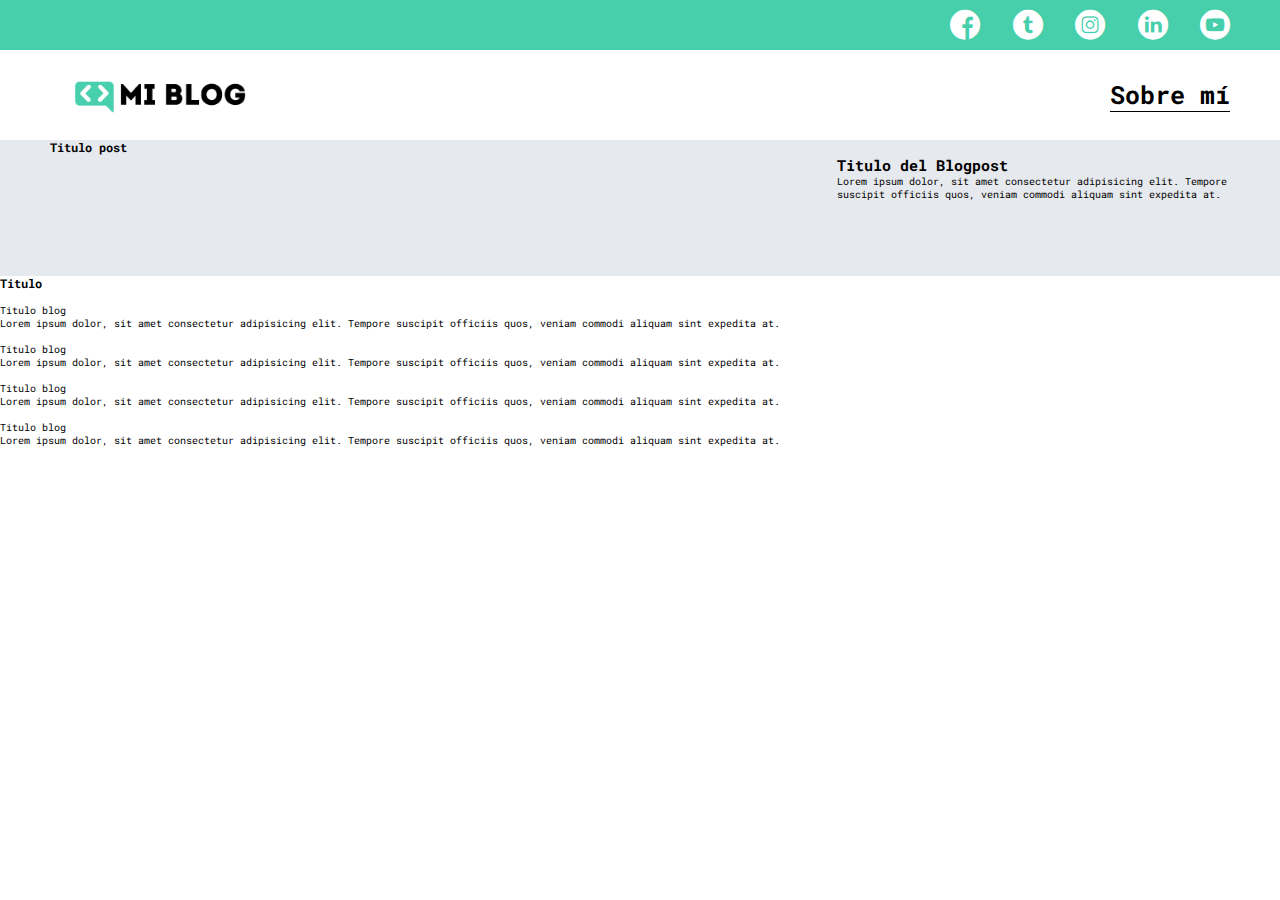
==== page.html @ 22873682 "primer commit" ====
<!DOCTYPE html>
<html lang="en">
<head>
    <meta charset="UTF-8">
    <meta http-equiv="X-UA-Compatible" content="IE=edge">
    <meta name="viewport" content="width=device-width, initial-scale=1.0">
    <link rel="stylesheet" href="css/main-style.css">
    <link rel="stylesheet" href="assets/css/font/flaticon.css">
    <link rel="preconnect" href="https://fonts.googleapis.com">
    <link rel="preconnect" href="https://fonts.gstatic.com" crossorigin>
    <link href="https://fonts.googleapis.com/css2?family=Roboto+Mono:wght@400;500&family=Roboto+Slab:wght@400;500&family=Roboto:wght@400;500;700&display=swap" rel="stylesheet">
    <title>Blogs</title>
</head>
<header>
    <section class="header-icons-container">
        <div class="icons">
            <a href="" ><span class="flaticon-001-facebook"></span></a>
            <a href="" ><span class="flaticon-002-twitter"></span></a>
            <a href="" ><span class="flaticon-011-instagram"></span></a>
            <a href="" ><span class="flaticon-010-linkedin"></span></a>
            <a href="" ><span class="flaticon-008-youtube"></span></a>
        </div>
    </section>
    <nav>
        <section class="nav-logo-container">
            <a href="#"><img src="assets/img/Logo-negro.png" alt=""></a>
        </section>
        <section class="profile-link">
            <a href="">Sobre mí</a>
        </section>
    </nav>
</header>


<body>
    <main class="blogs-main">
        <section class="blogs-news-container">
            <div class="blogs-main-new">
                <h3>
                    Titulo post
                </h3>

                <div class="blogs-new-img">
                    <img src="" alt="">
                
            </div>
                <div class="blogs-new-info">
                <h2> Titulo del Blogpost</h2>
                <p>Lorem ipsum dolor, sit amet consectetur adipisicing elit. 
                    Tempore suscipit officiis quos, veniam commodi aliquam
                    sint expedita at.</p>
                <a class="blogs-button" href=""></a>
                </div>

            </div>
        </section>

        <section class="blogs-post-container">
            <div>
                <h3>Titulo</h3>
                <article class="post-container">
                    <img src="" alt="">
                    <p>Titulo blog</p>
                    <p>Lorem ipsum dolor, sit amet consectetur adipisicing elit. 
                    Tempore suscipit officiis quos, veniam commodi aliquam
                    sint expedita at. </p>
                    <a href=""></a>
                </article>
            </div>

            <article class="post-container">
                <img src="" alt="">
                <p>Titulo blog</p>
                <p>Lorem ipsum dolor, sit amet consectetur adipisicing elit. 
                Tempore suscipit officiis quos, veniam commodi aliquam
                sint expedita at. </p>
                <a href=""></a>
            </article>
        

            <article class="post-container">
                <img src="" alt="">
                <p>Titulo blog</p>
                <p>Lorem ipsum dolor, sit amet consectetur adipisicing elit. 
                Tempore suscipit officiis quos, veniam commodi aliquam
                sint expedita at. </p>
                <a href=""></a>
                </article>
        


            <article class="post-container">
                <img src="" alt="">
                <p>Titulo blog</p>
                <p>Lorem ipsum dolor, sit amet consectetur adipisicing elit. 
                Tempore suscipit officiis quos, veniam commodi aliquam
                    sint expedita at. </p>
                <a href=""></a>
            </article>
    

        </section>
    </main>
    <footer>
        <p></p>
    </footer>

</body>
</html>
---- css/main-style.css ----
/* font-family: 'Roboto', sans-serif;
    font-family: 'Roboto Slab', serif; */


*{
    box-sizing: border-box;
    padding: 0;
    margin: 0;
    font-family: 'Roboto Mono', monospace;
}

html{
    font-size: 62.5%;
}

a{
    text-decoration: none;
    display: inline;
    color: black;
}

header{
    width: 100%;
    height: 14rem;
    display: grid;
    grid-template-rows: 1fr 1fr;

}

header .header-icons-container{
    width: 100%;
    height: 5rem;
    display: grid;
    background-color: #47cfac;
}

header .header-icons-container .icons{
    width: 30rem;
    height: auto;
    display: flex;
    justify-items: flex-end;
    align-items: center;
    justify-content: space-between;
    justify-self: end;
    margin-right: 5rem;
}

header .header-icons-container .icons span{
    color: white;
}

nav{
    display: grid;
    grid-template-columns: 1fr 1fr;
    height: 9rem;
}

nav .nav-logo-container{
    margin-left: 5rem;
}

nav .nav-logo-container img{
    width: 22rem;
    margin-top: 1rem;
}

nav .profile-link{
    display: flex;
    align-items: center;
    justify-content: flex-end;
    margin-right: 5rem;
}

nav .profile-link a{
     color: black;
     font-weight: bold;
     border-bottom: 1px solid black;
     font-size: 2.5rem;

}

.home-main{
    height: calc( 100vh - 14rem );
    background-image: url(../assets/img/Cover.png);
    background-size: cover;
    background-position: center;
    background-repeat: no-repeat;
    display: flex;
    align-items: center;
    justify-content: center;
}

main .main-title{
  
    
    
   font-size: 4rem;
   color: white;
   letter-spacing: 10px;
   text-align: center;
}


main .main-container-button {    
    display: flex;
    justify-content: center;
    margin-top: 2rem;
}

main .main-container-button a {    
    font-size: 2.5rem;
    font-weight: bolder;
    background-color: #47cfac;
    padding: 1rem;

}


.blogs-main{
    display: grid;

}

.blogs-news-container{
    background-color: #e6e9ed;
    padding: 0 5rem 4rem;
}

.blogs-main-new{
    display: grid;
    grid-template-columns: 2fr 1fr;
    grid-template-rows: 2fr;

}

.blogs-new-img{
    grid-column: 1;
}

.blogs-new-img img{

}

.blogs-new-info{
    grid-column: 2;

}

.blogs-new-info p{
    margin-bottom: 3.5rem;
}
---- assets/css/font/flaticon.css ----
/*
  	Flaticon icon font: Flaticon
  	Creation date: 20/12/2018 09:27
  	*/

@font-face {
  font-family: "Flaticon";
  src: url("./Flaticon.eot");
  src: url("./Flaticon.eot?#iefix") format("embedded-opentype"),
       url("./Flaticon.woff") format("woff"),
       url("./Flaticon.ttf") format("truetype"),
       url("./Flaticon.svg#Flaticon") format("svg");
  font-weight: normal;
  font-style: normal;
}

@media screen and (-webkit-min-device-pixel-ratio:0) {
  @font-face {
    font-family: "Flaticon";
    src: url("./Flaticon.svg#Flaticon") format("svg");
  }
}

[class^="flaticon-"]:before, [class*=" flaticon-"]:before,
[class^="flaticon-"]:after, [class*=" flaticon-"]:after {   
  font-family: Flaticon;
        font-size: 30px;
font-style: normal;
margin-left: 20px;
}

.flaticon-001-facebook:before { content: "\f100"; }
.flaticon-002-twitter:before { content: "\f101"; }
.flaticon-003-whatsapp:before { content: "\f102"; }
.flaticon-004-groupme:before { content: "\f103"; }
.flaticon-005-kik:before { content: "\f104"; }
.flaticon-006-skype:before { content: "\f105"; }
.flaticon-007-periscope:before { content: "\f106"; }
.flaticon-008-youtube:before { content: "\f107"; }
.flaticon-009-itunes:before { content: "\f108"; }
.flaticon-010-linkedin:before { content: "\f109"; }
.flaticon-011-instagram:before { content: "\f10a"; }
.flaticon-012-messenger:before { content: "\f10b"; }
.flaticon-013-twitter-1:before { content: "\f10c"; }
.flaticon-014-snapchat:before { content: "\f10d"; }
.flaticon-015-reddit:before { content: "\f10e"; }
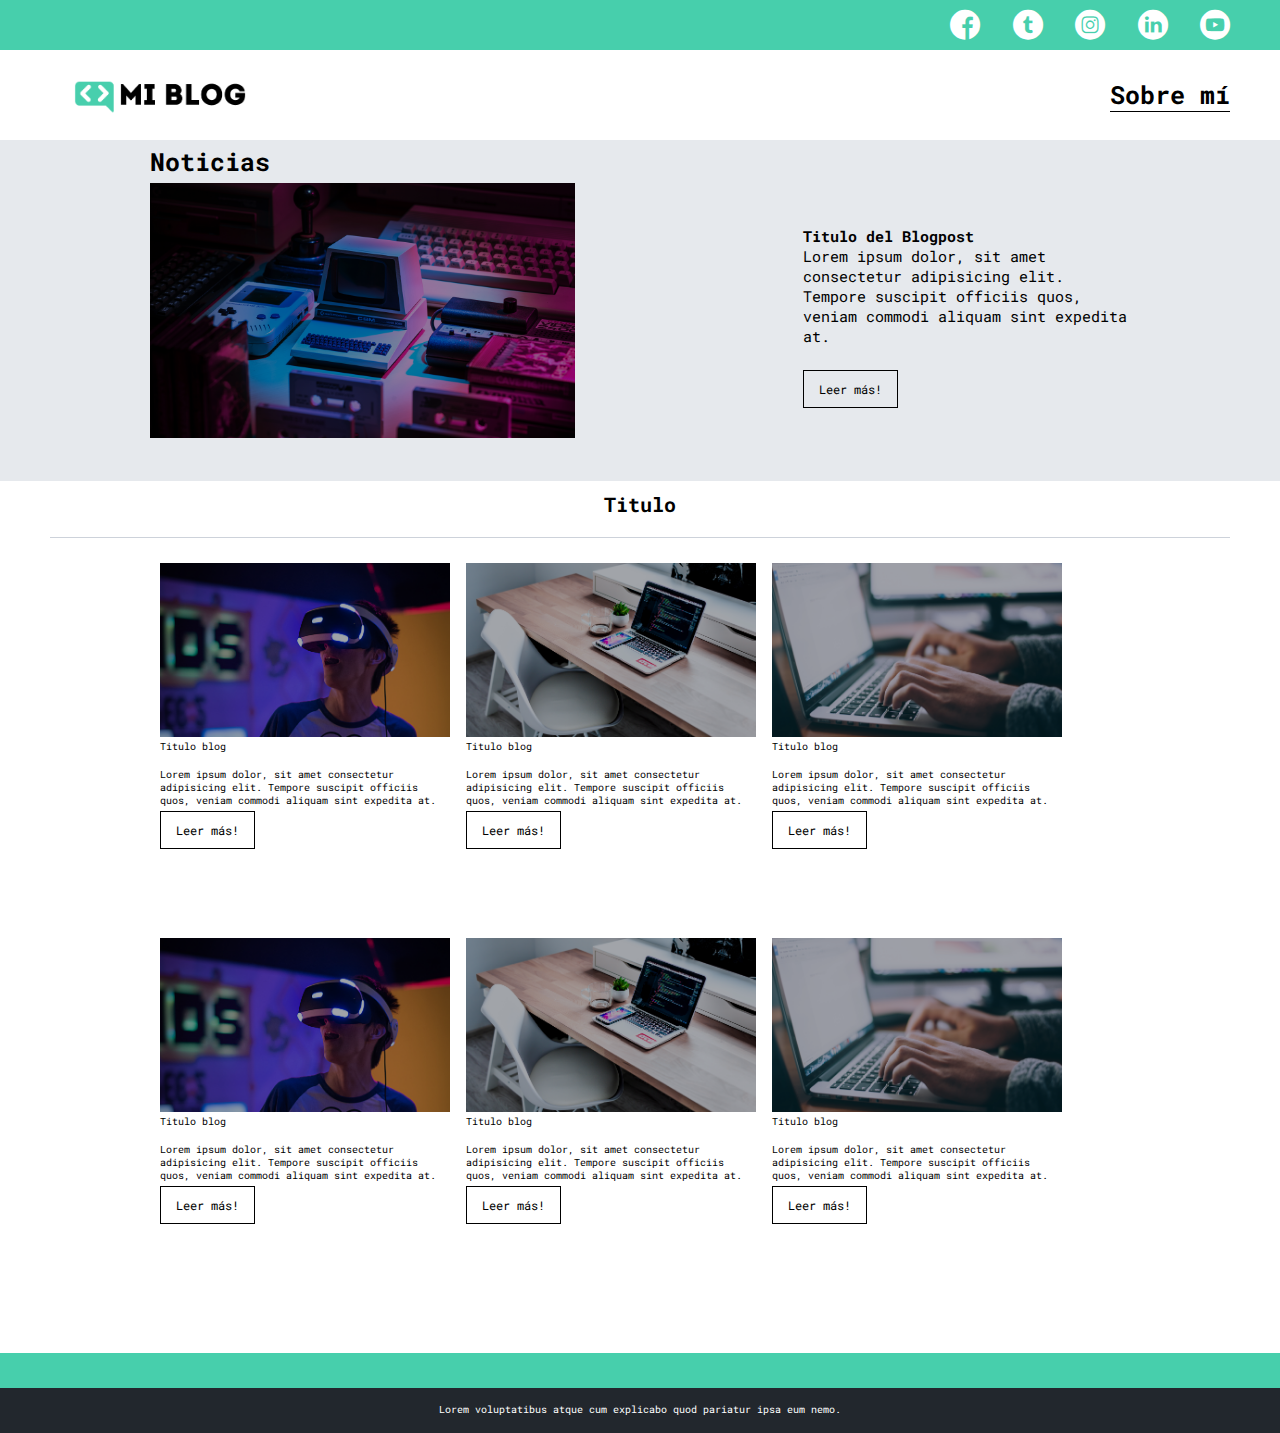
==== commit 22f2b571: "Progreso de blog" ====
--- a/page.html
+++ b/page.html
@@ -34,75 +34,90 @@
 
 <body>
     <main class="blogs-main">
-        <section class="blogs-news-container">
-            <div class="blogs-main-new">
+        <section class=" blogs-news-container">
+            <div class="grid-container blogs-main-new">
                 <h3>
-                    Titulo post
+                    Noticias
                 </h3>
 
                 <div class="blogs-new-img">
-                    <img src="" alt="">
+                    <img src="assets/img/main-news-img.png" alt="">
                 
-            </div>
+                </div>
                 <div class="blogs-new-info">
                 <h2> Titulo del Blogpost</h2>
                 <p>Lorem ipsum dolor, sit amet consectetur adipisicing elit. 
                     Tempore suscipit officiis quos, veniam commodi aliquam
                     sint expedita at.</p>
-                <a class="blogs-button" href=""></a>
+                <a class="blogs-button" href="">Leer más!</a>
                 </div>
 
             </div>
         </section>
 
         <section class="blogs-post-container">
-            <div>
+
+          
                 <h3>Titulo</h3>
+             <div class="grid-container"> 
                 <article class="post-container">
-                    <img src="" alt="">
+                    <img src="./assets/img/post-1.png" alt="">
                     <p>Titulo blog</p>
                     <p>Lorem ipsum dolor, sit amet consectetur adipisicing elit. 
                     Tempore suscipit officiis quos, veniam commodi aliquam
                     sint expedita at. </p>
-                    <a href=""></a>
+                    <a class="blogs-button" href="">Leer más!</a>
+                </article> 
+
+                <article class="post-container">
+                    <img src="./assets/img/post-2.png" alt="">
+                    <p>Titulo blog</p>
+                    <p>Lorem ipsum dolor, sit amet consectetur adipisicing elit. 
+                    Tempore suscipit officiis quos, veniam commodi aliquam
+                    sint expedita at. </p>
+                    <a class="blogs-button" href="">Leer más!</a>
                 </article>
-            </div>
+                
+                <article class="post-container">
+                    <img src="./assets/img/post-3.png" alt="">
+                    <p>Titulo blog</p>
+                    <p>Lorem ipsum dolor, sit amet consectetur adipisicing elit. 
+                    Tempore suscipit officiis quos, veniam commodi aliquam
+                    sint expedita at. </p>
+                    <a class="blogs-button" href="">Leer más!</a>
+                </article>
 
-            <article class="post-container">
-                <img src="" alt="">
-                <p>Titulo blog</p>
-                <p>Lorem ipsum dolor, sit amet consectetur adipisicing elit. 
-                Tempore suscipit officiis quos, veniam commodi aliquam
-                sint expedita at. </p>
-                <a href=""></a>
-            </article>
-        
+                <article class="post-container">
+                    <img src="./assets/img/post-1.png" alt="">
+                    <p>Titulo blog</p>
+                    <p>Lorem ipsum dolor, sit amet consectetur adipisicing elit. 
+                    Tempore suscipit officiis quos, veniam commodi aliquam
+                    sint expedita at. </p>
+                    <a class="blogs-button" href="">Leer más!</a>
+                </article> 
 
-            <article class="post-container">
-                <img src="" alt="">
-                <p>Titulo blog</p>
-                <p>Lorem ipsum dolor, sit amet consectetur adipisicing elit. 
-                Tempore suscipit officiis quos, veniam commodi aliquam
-                sint expedita at. </p>
-                <a href=""></a>
+                <article class="post-container">
+                    <img src="./assets/img/post-2.png" alt="">
+                    <p>Titulo blog</p>
+                    <p>Lorem ipsum dolor, sit amet consectetur adipisicing elit. 
+                    Tempore suscipit officiis quos, veniam commodi aliquam
+                    sint expedita at. </p>
+                    <a class="blogs-button" href="">Leer más!</a>
                 </article>
-        
-
-
-            <article class="post-container">
-                <img src="" alt="">
-                <p>Titulo blog</p>
-                <p>Lorem ipsum dolor, sit amet consectetur adipisicing elit. 
-                Tempore suscipit officiis quos, veniam commodi aliquam
+                
+                <article class="post-container">
+                    <img src="./assets/img/post-3.png" alt="">
+                    <p>Titulo blog</p>
+                    <p>Lorem ipsum dolor, sit amet consectetur adipisicing elit. 
+                    Tempore suscipit officiis quos, veniam commodi aliquam
                     sint expedita at. </p>
-                <a href=""></a>
-            </article>
-    
-
+                    <a class="blogs-button" href="">Leer más!</a>
+                </article>
+            </div>       
         </section>
     </main>
     <footer>
-        <p></p>
+        <p>Lorem  voluptatibus atque cum explicabo quod pariatur ipsa eum nemo.</p>
     </footer>
 
 </body>
--- a/css/main-style.css
+++ b/css/main-style.css
@@ -17,6 +17,11 @@
     text-decoration: none;
     display: inline;
     color: black;
+}
+
+.grid-container{
+    max-width: 980px;
+    margin: auto;
 }
 
 header{
@@ -91,9 +96,6 @@
 }
 
 main .main-title{
-  
-    
-    
    font-size: 4rem;
    color: white;
    letter-spacing: 10px;
@@ -118,7 +120,6 @@
 
 .blogs-main{
     display: grid;
-
 }
 
 .blogs-news-container{
@@ -133,20 +134,119 @@
 
 }
 
+.blogs-main-new h3{
+    font-size: 2.5rem;
+    margin: .5rem 0;
+}
+
 .blogs-new-img{
     grid-column: 1;
 }
 
 .blogs-new-img img{
-
+ width: 65%;
 }
 
 .blogs-new-info{
     grid-column: 2;
+    align-self: center;
 
 }
 
 .blogs-new-info p{
+    font-size: 1.5rem;
     margin-bottom: 3.5rem;
 }
 
+.blogs-post-container{
+    padding:  0 5rem 4rem;
+}
+
+.blogs-post-container h3{
+    border-bottom: 1px solid #cdd2da;
+    padding-bottom: 2rem;
+    padding-top: 1rem;
+    text-align: center;
+    font-size: 2rem;
+    margin-bottom: 25px;
+}
+
+.blogs-button{
+    border: 1px solid black;
+    padding: 1rem 1.5rem ;
+    font-size: 1.2rem;
+}
+
+.blogs-button:hover {
+	border: 1px solid white;
+	color: white;
+	background-color: #48CFAD;
+}
+
+
+.blogs-post-container .post-container{
+    display: inline-block;
+    padding-left: 1rem;
+    margin-bottom:100px;
+    width: 300px;
+}
+
+.blogs-post-container .post-container p{
+    margin-bottom: 15px;
+}
+
+
+.blogs-post-container .post-container img{
+    width: 100%;
+}
+
+footer{
+   width: 100%;
+   height: 8rem;
+   background-color: #22272d; 
+   border-top: 35px solid #47cfac;
+}
+
+footer p{
+    color: white;
+    margin-top: 15px;
+    margin-bottom: 25px;
+    text-align: center;
+}
+
+
+.blogpost-img-container, .blogpost-main-container{
+    padding: 0 50px 40px ;
+}
+
+.blogpost-img-container img{
+    width: 100%;
+}
+
+.blogpost-main-container h3{
+ border-bottom: 1px solid #cdd2da;
+ padding-bottom: 10px;
+ font-size: 1.5rem;
+ margin-bottom: 10px;
+}
+.blogpost-main-container article h2{
+    font-size: 30px;
+    margin-bottom: 15px;
+}
+
+.blogpost-main-container article p{
+    font-size: 1.6rem;
+}
+
+
+
+
+
+
+
+
+
+
+
+
+
